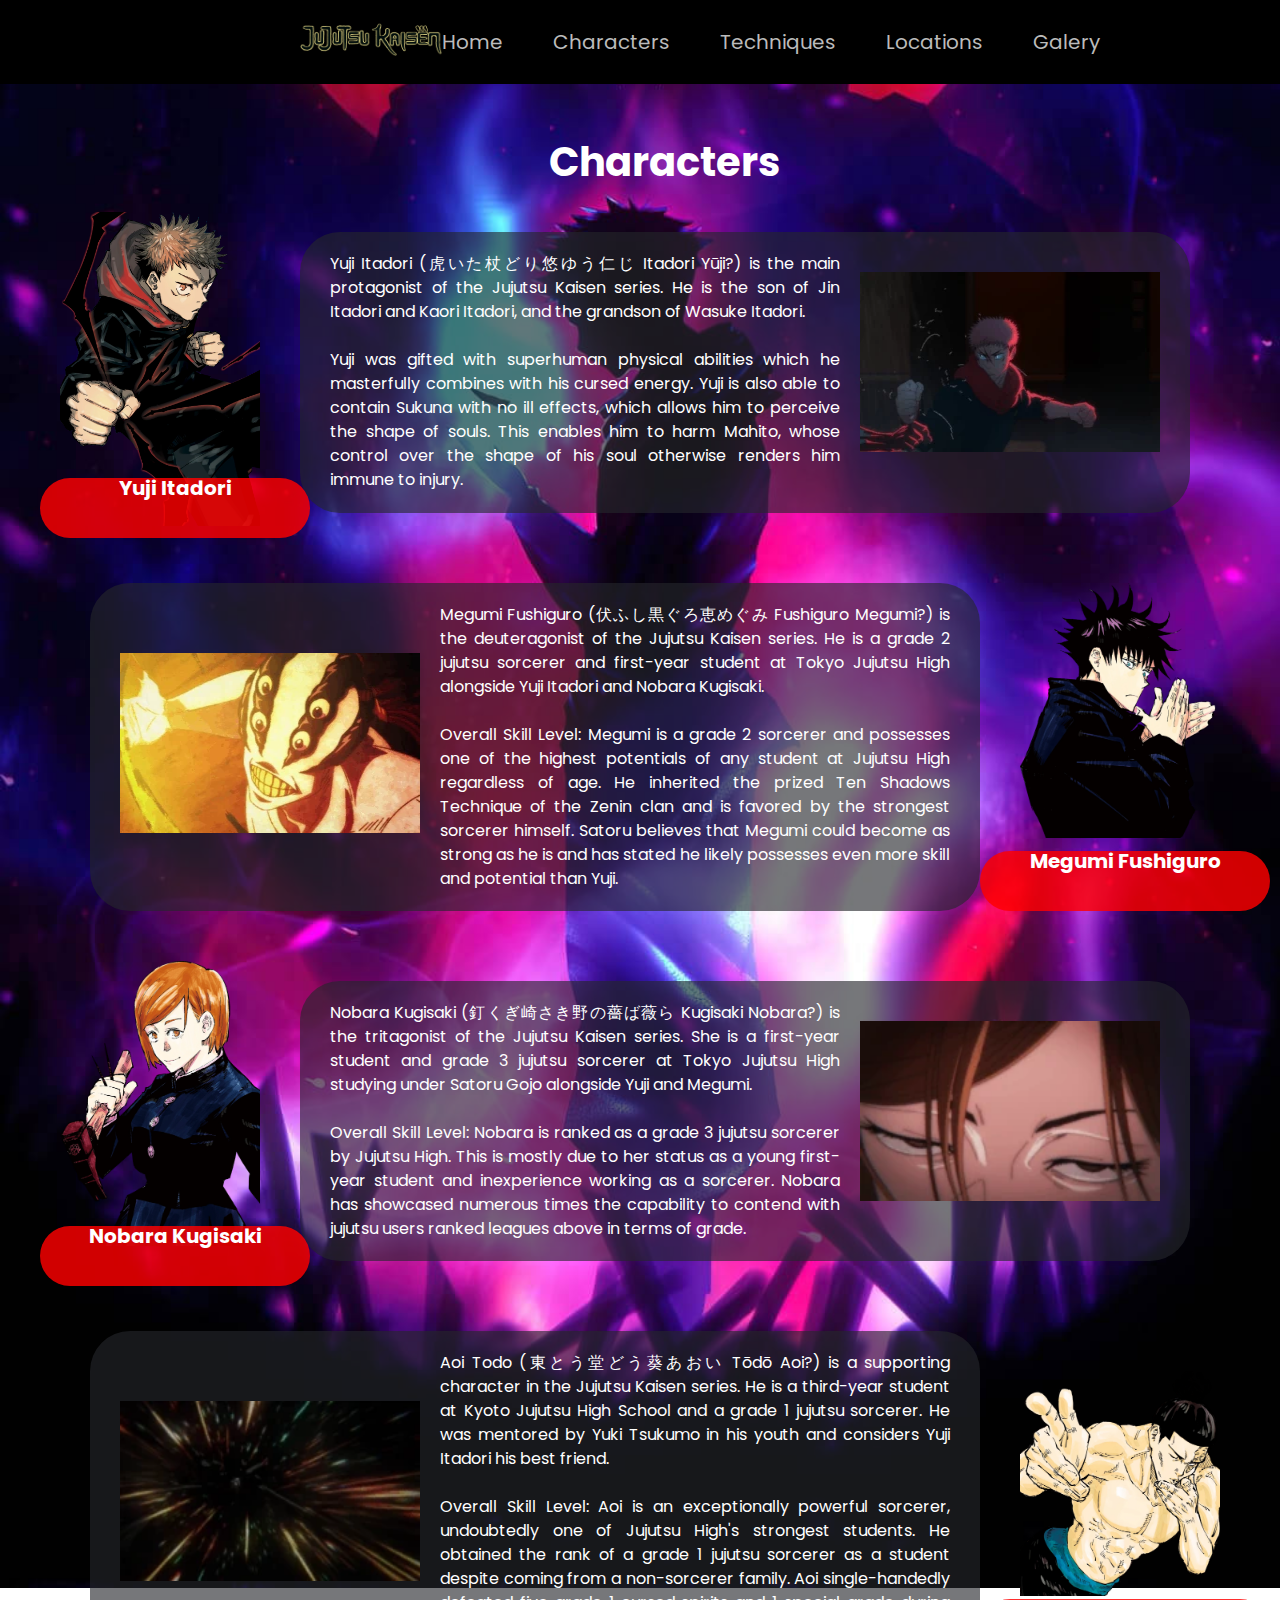
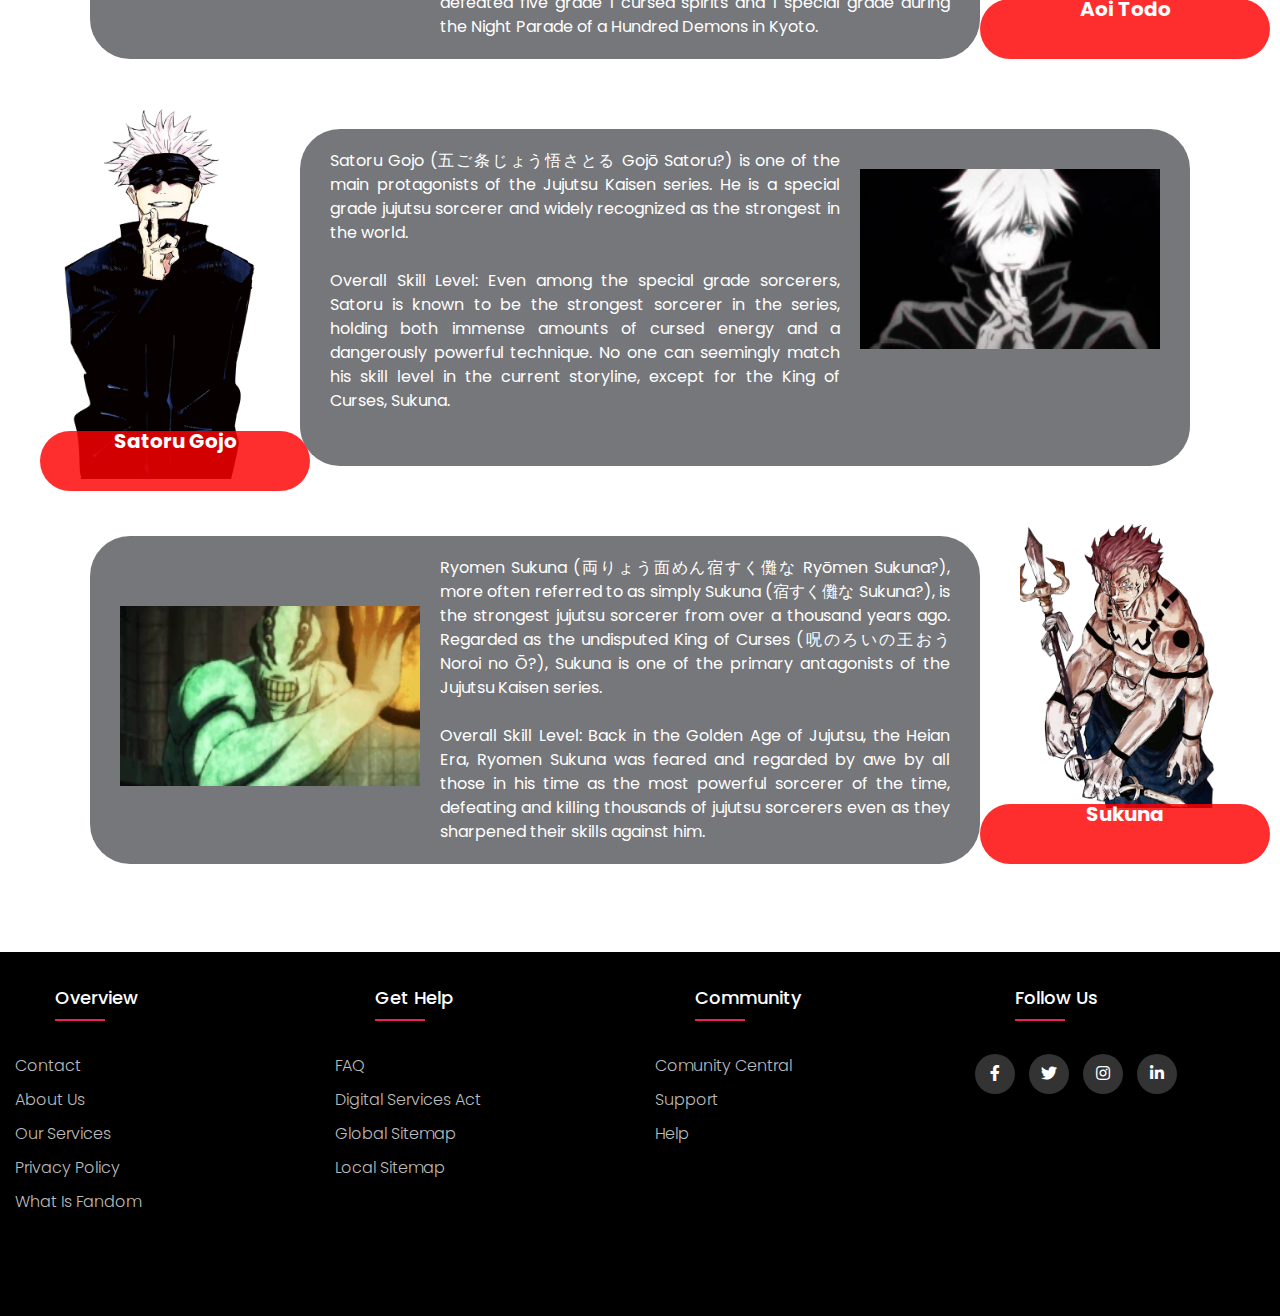
==== char.html @ 5250cc1c "up2" ====
<!DOCTYPE html>
<html lang="en">
<head>
  <meta charset="UTF-8">
  <meta name="viewport" content="width=device-width, initial-scale=1.0">
  <link rel="stylesheet" href="./css/style.css">
  <link rel="stylesheet" type="text/css" href="https://cdnjs.cloudflare.com/ajax/libs/font-awesome/5.15.1/css/all.min.css">
  <title>Techniques</title>
</head>
<body class="tech">
  <div class="nav">
    <div class="logo">
      <img src="./images/title_header.png" alt="Image" style="
        height: 36px;">
    </div>
    <div class="links">
      <a href="index.html" title="Homepage"  target="_self">Home</a>
      <a href="char.html" title="About"  target="_self">Characters</a>
      <a href="tech.html" title="Characters"  target="_self">Techniques</a>
      <a href="locations.html" title="Gallery"  target="_self">Locations</a> 
      <a href="galery.html" title="Gallery"  target="_self">Galery</a> 
    </div>
  </div>

  <!-- <div class="video">
    <video autoplay loop muted>
      <source src="./videos/homevideo.mp4" type="video/mp4">
    </video>
  </div> -->
  <div class="main">
    <div class="container">
      <div class="wrapper">
        <h1>Characters</h1>
       
        

        <div class="char">
          <div class="imgchar">
              <img src="./images/yuji2.webp" width="200">
      
          </div>
          
          <div class="ability">
                  <p>
                      Yuji Itadori (虎いた杖どり悠ゆう仁じ Itadori Yūji?) is the main protagonist of the Jujutsu Kaisen series. He is the son of Jin Itadori and Kaori Itadori, and the grandson of Wasuke Itadori. 
                  <br> <br>
                      Yuji was gifted with superhuman physical abilities which he masterfully combines with his cursed energy. Yuji is also able to contain Sukuna with no ill effects, which allows him to perceive the shape of souls. This enables him to harm Mahito, whose control over the shape of his soul otherwise renders him immune to injury.
                  </p>
                  <img src="./images/yuji_teq.webp" width="300"
                  height="180" style="margin: 20px 0px;">
          </div>
          
      </div>
      <div class="name_left">
        <h3>Yuji Itadori</h3>
      </div>
      <div class="char">
          <div class="ability">
              <img src="./images/megumi_teq.webp" width="300"
                  height="180" style="margin: 50px 0px;">
                  <p>
                    Megumi Fushiguro (伏ふし黒ぐろ恵めぐみ Fushiguro Megumi?) is the deuteragonist of the Jujutsu Kaisen series. He is a grade 2 jujutsu sorcerer and first-year student at Tokyo Jujutsu High alongside Yuji Itadori and Nobara Kugisaki.
                  <br> <br>
                  Overall Skill Level: Megumi is a grade 2 sorcerer and possesses one of the highest potentials of any student at Jujutsu High regardless of age. He inherited the prized Ten Shadows Technique of the Zenin clan and is favored by the strongest sorcerer himself. Satoru believes that Megumi could become as strong as he is and has stated he likely possesses even more skill and potential than Yuji.
                  </p>
                  
          </div>
          <div class="imgchar">
              <img src="./images/megumi2.webp" width="200" style="margin: 20px 0px;">
      
          </div>
          
      </div>
      <div class="name_right">
        <h3>Megumi Fushiguro</h3>
      </div>
      <div class="char">
        <div class="imgchar">
            <img src="./images/nobara2.webp" width="200">
    
        </div>
        
        <div class="ability">
                <p>
                  Nobara Kugisaki (釘くぎ崎さき野の薔ば薇ら Kugisaki Nobara?) is the tritagonist of the Jujutsu Kaisen series. She is a first-year student and grade 3 jujutsu sorcerer at Tokyo Jujutsu High studying under Satoru Gojo alongside Yuji and Megumi.
                <br> <br>
                Overall Skill Level: Nobara is ranked as a grade 3 jujutsu sorcerer by Jujutsu High. This is mostly due to her status as a young first-year student and inexperience working as a sorcerer. Nobara has showcased numerous times the capability to contend with jujutsu users ranked leagues above in terms of grade. 
                </p>
                <img src="./images/nobara_teq.webp" width="300"
                height="180" style="margin: 20px 0px;">
        </div>
        
    </div>
    <div class="name_left">
      <h3>Nobara Kugisaki</h3>
    </div>
    <div class="char">
      <div class="ability">
          <img src="./images/todo_teq.webp" width="300"
              height="180" style="margin: 50px 0px;">
              <p>
                Aoi Todo (東とう堂どう葵あおい Tōdō Aoi?) is a supporting character in the Jujutsu Kaisen series. He is a third-year student at Kyoto Jujutsu High School and a grade 1 jujutsu sorcerer. He was mentored by Yuki Tsukumo in his youth and considers Yuji Itadori his best friend.
              <br> <br>
              Overall Skill Level: Aoi is an exceptionally powerful sorcerer, undoubtedly one of Jujutsu High's strongest students. He obtained the rank of a grade 1 jujutsu sorcerer as a student despite coming from a non-sorcerer family. Aoi single-handedly defeated five grade 1 cursed spirits and 1 special grade during the Night Parade of a Hundred Demons in Kyoto.
              </p>
              
      </div>
      <div class="imgchar">
          <img src="./images/todo2.webp" width="200" style="margin: 60px 0px;">
  
      </div>
      
  </div>
    <div class="name_right">
      <h3>Aoi Todo</h3>
    </div>
    <div class="char">
    <div class="imgchar">
        <img src="./images/gojo2.webp" width="200">

    </div>
    
    <div class="ability">
            <p>
              Satoru Gojo (五ご条じょう悟さとる Gojō Satoru?) is one of the main protagonists of the Jujutsu Kaisen series. He is a special grade jujutsu sorcerer and widely recognized as the strongest in the world. 
            <br> <br>
            Overall Skill Level: Even among the special grade sorcerers, Satoru is known to be the strongest sorcerer in the series, holding both immense amounts of cursed energy and a dangerously powerful technique. No one can seemingly match his skill level in the current storyline, except for the King of Curses, Sukuna.
            </p>
            <img src="./images/gojo_teq.webp" width="300"
            height="180" style="margin: 20px 0px;">
    </div>
    
    </div>
    <div class="name_left">
      <h3>Satoru Gojo</h3>
    </div>
    <div class="char">
      <div class="ability">
          <img src="./images/sukuna_teq.webp" width="300"
              height="180" style="margin: 50px 0px;">
              <p>
                Ryomen Sukuna (両りょう面めん宿すく儺な Ryōmen Sukuna?), more often referred to as simply Sukuna (宿すく儺な Sukuna?), is the strongest jujutsu sorcerer from over a thousand years ago. Regarded as the undisputed King of Curses (呪のろいの王おう Noroi no Ō?), Sukuna is one of the primary antagonists of the Jujutsu Kaisen series.
              <br> <br>
              Overall Skill Level: Back in the Golden Age of Jujutsu, the Heian Era, Ryomen Sukuna was feared and regarded by awe by all those in his time as the most powerful sorcerer of the time, defeating and killing thousands of jujutsu sorcerers even as they sharpened their skills against him. 
              </p>
              
      </div>
      <div class="imgchar">
          <img src="./images/sukuna1.webp" width="200">
  
      </div>
      
  </div>
  <div class="name_right">
    <h3>Sukuna</h3>
  </div>
      </div>
    </div>
  </div>

  <footer class="footer">
    <div class="container">
      <div class="row">
        <div class="footer-col">
          <h4>Overview</h4>
          <ul>
            <li><a href="#">contact</a></li>
            <li><a href="#">about us</a></li>
            <li><a href="#">our services</a></li>
            <li><a href="#">privacy policy</a></li>
            <li><a href="#">what is fandom</a></li>
          </ul>
        </div>
        <div class="footer-col">
          <h4>get help</h4>
          <ul>
            <li><a href="#">FAQ</a></li>
            <li><a href="#">Digital Services Act</a></li>
            <li><a href="#">Global Sitemap</a></li>
            <li><a href="#">Local Sitemap</a></li>
          </ul>
        </div>
        <div class="footer-col">
          <h4>Community</h4>
          <ul>
            <li><a href="#">Comunity central</a></li>
            <li><a href="#">Support</a></li>
            <li><a href="#">Help</a></li>
          </ul>
        </div>
        <div class="footer-col">
          <h4>follow us</h4>
          <div class="social-links">
            <a href="#"><i class="fab fa-facebook-f"></i></a>
            <a href="#"><i class="fab fa-twitter"></i></a>
            <a href="#"><i class="fab fa-instagram"></i></a>
            <a href="#"><i class="fab fa-linkedin-in"></i></a>
          </div>
        </div>
      </div>
    </div>
 </footer>



 
</body>
</html>
---- css/style.css ----
@import url('https://fonts.googleapis.com/css2?family=Poppins:wght@300;400;500;600;700&display=swap');

*, *::after, *::before{
	margin:0;
	padding:0;
	box-sizing: border-box;
}

body{
	line-height: 1.5;
	font-family: 'Poppins', sans-serif;
	margin: 0;
}
a {
	color: #bbbbbb;
	text-decoration: none;
}
a:hover{
	color: white;
	transition: 0.3s;
	}

.nav {
	display: flex;
	justify-content: space-between;
	align-items: center;
	padding: 20px 300px;
	background-color: #000000;
	margin: 0;
	font-size: 20px;
	color: #bbbbbb;
	z-index: 999;
	position: sticky;
	top: 0;
}
.nav:hover{
color: white;
transition: 0.3s;
}

.nav .links {
	display: flex;
	gap: 50px;
}
  
h1{
	color: white;
	margin-left: 50px;
	text-align: center;
	font-size: 250%;
}
h3{
	font-size: 20px;
	padding: 0;
	transform: translate(0px, -5px) ;
}

.container{
	width: 1280px;
	margin: auto;
	padding: 32px 0;
}
.row{
	display: flex;
	flex-wrap: wrap;
}

.main {
	background-image:  url("../images/jjk_bg2.jpg");
	position: relative;
	background-attachment: fixed;
	background-size: cover;
	background-repeat: no-repeat;
	background-position: center;
	/* height: 100vh; */
	z-index: 100;
}

.home .video {
	display: flex;
	justify-content: center;
	align-items: center;
	height: 60vh;
	position: sticky;
	top: 84px;
	z-index: -1;

}

.home .video video {
	width: 100%;
	/* height: 30vh; */	
	/* position: sticky;
	top: 0;
	z-index: -1; */
}

.home .main .logo img {
	height: 200px;
	display: block;
	margin: 0 auto;
	/* margin-top: -200px; */
	transform: translate(0, -140px);
}

.wrapper {
	padding: 16px 0;
}

.poster-trailer {
	display: flex;
	justify-content: space-between;
	gap: 20px;
	margin-top: -120px;
}

.home .main .infor {
	display: grid;
	gap: 20px;
	grid-template-columns: 1.2fr 3fr;
}

.home .main .infor .detail {
	color:white;
	font-size:100%;
	text-align:justify;
	padding: 30px;
	background-color:black;
}

.home .main .infor .desc {
	color:white;
	font-size:150%;
	text-align:justify;
	padding: 30px;
	background-color:  #24262ba0;
	border-radius: 40px;
}

.home .main .syn p {
	color:white;
	font-size:150%;
	text-align:justify;
	padding: 50px;
	margin:10px 0 0;
	background-color:  #24262ba0;
	border-radius: 40px;
}

.name_left{
	display: block;
	position: absolute;
	background-color: rgba(255, 0, 0, 0.818);
	color: white;
	width: 270px;
	height: 60px;
	border-radius: 30px;
	padding: 0px 0px;
	margin: 5px 50px;
	text-align: center;
	transform: translate(-10px, -80px);
}

.name_right{
	display: block;
	position: absolute;
	background-color: rgba(255, 0, 0, 0.818);
	color: white;
	width: 290px;
	height: 60px;
	border-radius: 30px;
	padding: 0px 20px;
	margin: 5px 50px;
	text-align: center;
	transform: translate(930px, -105px);
}

.char{
	display: flex;
	padding: 10px 30px;
	color: #fff;
	gap: 10px;
	margin: 10px 30px;
	
	}
	
/* .imgchar{
	
	} */
	
	
.ability{
		
	display: flex;
	padding: 20px 30px;
	color: #fff;
	gap: 20px;
	margin: 20px 30px;
	background-color: #24262ba0;
	border-radius: 40px;
	text-align: justify;
	}

.tech .main .tech-container {
	margin: 32px 5%;
	padding: 32px;
	display: grid;
	justify-content: center;
	align-items: center;
	color: #fff;
	gap: 32px;
	background-color: #24262ba0;
	border-radius: 40px;
	width: 90%;
}

.tech .main .tech-container.right {
	justify-items: right;
	grid-template-columns: 9fr 10fr;
	text-align: left;
}

.tech .main .tech-container.left {
	justify-items: left;
	grid-template-columns: 10fr 9fr;
	text-align: right;
}

.tech .main .tech-container .img {
	display: flex;
	align-items: center;
	justify-content: center;
}

.tech .main .tech-container img {
	width: 560px;
	border-radius: 16px;
}

.tech .main .tech-container .text {
	display: flex;
	justify-content: center;
	flex-direction: column;
	gap: 24px;
}

.tech .main .tech-container h2 {
	padding: 8px 20px;
	width: 100%;
	background-color: blueviolet;
	font-size: 2rem;
	/* text-align: left; */
}

.tech .main .tech-container.right h2 {
	transform: translate(-70px, 0);
}

.tech .main .tech-container.left h2 {
	transform: translate(70px, 0);
}


* {box-sizing:border-box}

/* Slideshow container */
.slideshow-container {
  max-width: 1000px;
  position: relative;
  margin: auto;
}

/* Hide the images by default */
.mySlides {
  display: none;
}

/* Next & previous buttons */
.prev, .next {
  cursor: pointer;
  position: absolute;
  top: 50%;
  width: auto;
  margin-top: -22px;
  padding: 16px;
  color: white;
  font-weight: bold;
  font-size: 18px;
  transition: 0.6s ease;
  border-radius: 0 3px 3px 0;
  user-select: none;
}

/* Position the "next button" to the right */
.next {
  right: 0;
  border-radius: 3px 0 0 3px;
}

/* On hover, add a black background color with a little bit see-through */
.prev:hover, .next:hover {
  background-color: rgba(0,0,0,0.8);
}

/* Caption text */
.loc .text {
  color: #f2f2f2;
  font-size: 15px;
  padding: 8px 12px;
  position: absolute;
  bottom: 8px;
  width: 100%;
  text-align: center;
}

/* Number text (1/3 etc) */
.loc .numbertext {
  color: #f2f2f2;
  font-size: 12px;
  padding: 8px 12px;
  position: absolute;
  top: 0;
}



/* Fading animation */
.fade {
  animation-name: fade;
  animation-duration: 1.5s;
}

@keyframes fade {
  from {opacity: .4}
  to {opacity: 1}
}


div.scroll-container {
	background-color: #333;
	overflow: auto;
	white-space: nowrap;
	padding: 10px;
  }
  
  div.scroll-container img {
	padding: 10px;
  }

.title_loc{
	color: #fff;
	background-color: #45B0D2;
	width: 600px;
	text-align: center;
	display: block;
	border-radius: 30px;
	position: absolute;
	transform: translate(350px, -90px);
	
}

.info_loc{
	color: #fff;
	background-color: #00000025;
	backdrop-filter: blur(5px);
	text-align: justify;
	font-size: 24px;
	padding: 20px;
	
}











.loc.row {
	display: flex;
	flex-wrap: wrap;
	padding: 0 4px;
  }
  
  /* Create four equal columns that sits next to each other */
.column {
	flex: 25%;
	max-width: 25%;
	padding: 0 4px;
  }
  
 .column img {
	margin-top: 8px;
	vertical-align: middle;
	width: 100%;
  }
  
  /* Responsive layout - makes a two column-layout instead of four columns */
  @media screen and (max-width: 800px) {
.column {
	  flex: 50%;
	  max-width: 50%;
	}
  }
  
  /* Responsive layout - makes the two columns stack on top of each other instead of next to each other */
  @media screen and (max-width: 600px) {
	.gal.column {
	  flex: 100%;
	  max-width: 100%;
	}
  }

ul{
	list-style: none;
}
.footer{
	background-color: black;
    padding: 70px 0;
		z-index: 990;
}
.footer-col{
   width: 25%;
   padding: 0 15px;
}
.footer-col h4{
	font-size: 18px;
	color: #ffffff;
	text-transform: capitalize;
	margin-bottom: 35px;
	font-weight: 500;
	position: absolute;
	transform: translate(40px, -70px);
}
.footer-col h4::before{
	content: '';
	position: absolute;
	left:0;
	bottom: -10px;
	background-color: #e91e63;
	height: 2px;
	box-sizing: border-box;
	width: 50px;
}


.footer-col ul li:not(:last-child){
	margin-bottom: 10px;
}
.footer-col ul li a{
	font-size: 16px;
	text-transform: capitalize;

	text-decoration: none;
	font-weight: 300;
	color: #bbbbbb;
	display: block;
	transition: all 0.3s ease;
}
.footer-col ul li a:hover{
	color: #ffffff;
	padding-left: 8px;
}
.footer-col .social-links a{
	display: inline-block;
	height: 40px;
	width: 40px;
	background-color: rgba(255,255,255,0.2);
	margin:0 10px 10px 0;
	text-align: center;
	line-height: 40px;
	border-radius: 50%;
	color: #ffffff;
	transition: all 0.5s ease;
}
.footer-col .social-links a:hover{
	color: #24262b;
	background-color: #ffffff;
}

/*responsive*/
@media(max-width: 767px){
  .footer-col{
    width: 50%;
    margin-bottom: 30px;
}
}
@media(max-width: 574px){
  .footer-col{
    width: 100%;
}
}
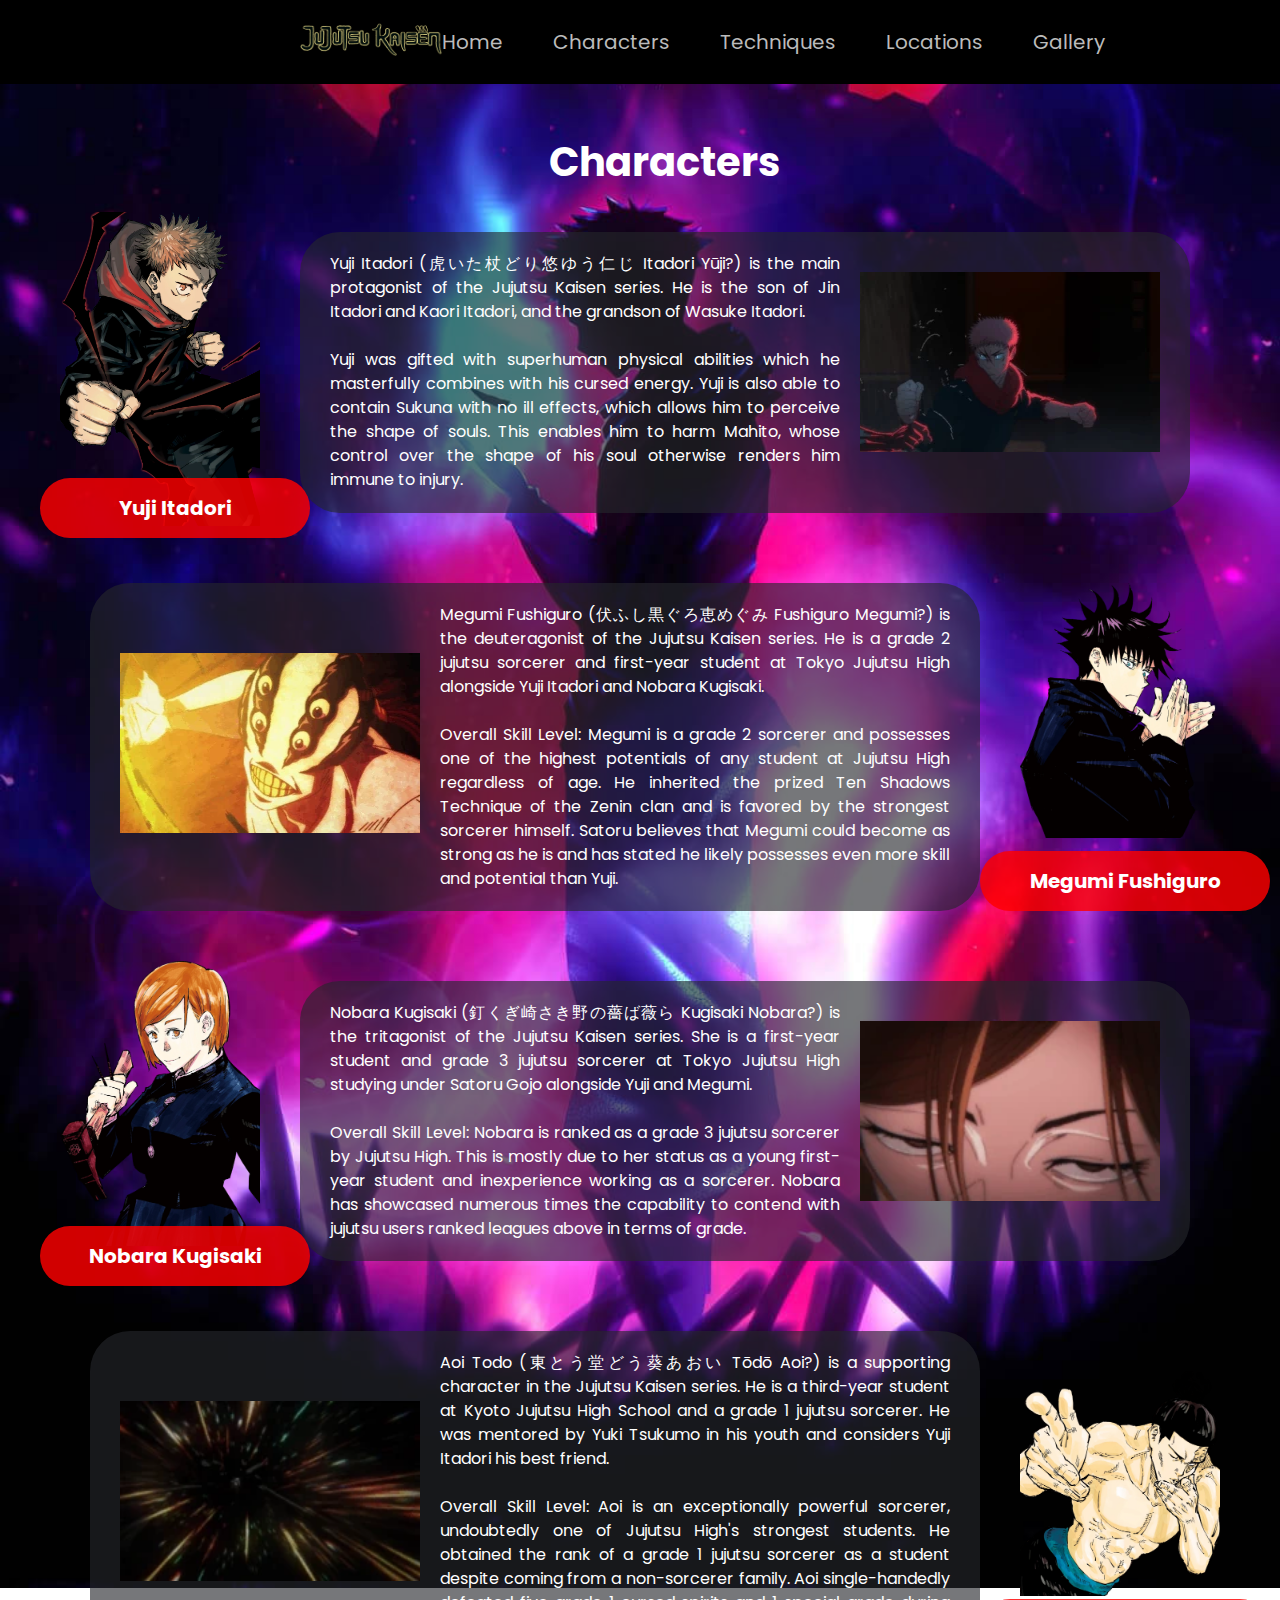
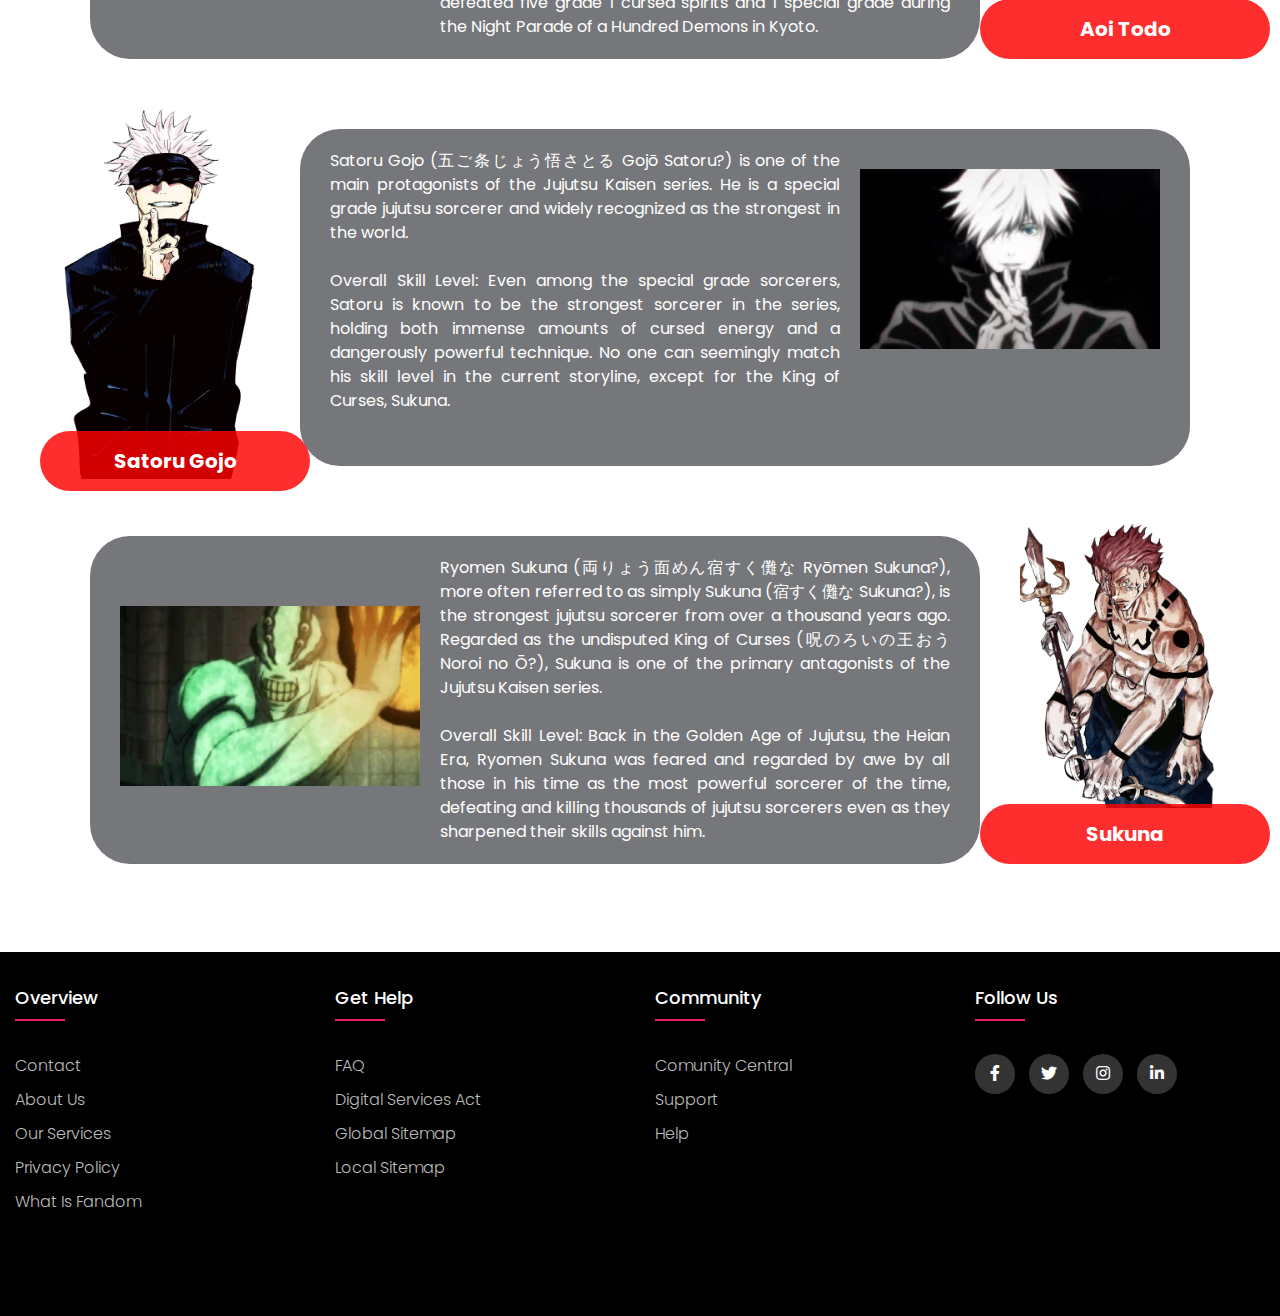
==== commit 8ff9e31c: "up3" ====
--- a/char.html
+++ b/char.html
@@ -18,7 +18,7 @@
       <a href="char.html" title="About"  target="_self">Characters</a>
       <a href="tech.html" title="Characters"  target="_self">Techniques</a>
       <a href="locations.html" title="Gallery"  target="_self">Locations</a> 
-      <a href="galery.html" title="Gallery"  target="_self">Galery</a> 
+      <a href="galery.html" title="Gallery"  target="_self">Gallery</a> 
     </div>
   </div>
 
--- a/css/style.css
+++ b/css/style.css
@@ -52,7 +52,7 @@
 h3{
 	font-size: 20px;
 	padding: 0;
-	transform: translate(0px, -5px) ;
+	transform: translate(0px, 15px) ;
 }
 
 .container{
@@ -356,6 +356,7 @@
 	border-radius: 30px;
 	position: absolute;
 	transform: translate(350px, -90px);
+	padding: 20px 0px;
 	
 }
 
@@ -433,7 +434,7 @@
 	margin-bottom: 35px;
 	font-weight: 500;
 	position: absolute;
-	transform: translate(40px, -70px);
+	transform: translate(0px, -70px);
 }
 .footer-col h4::before{
 	content: '';
